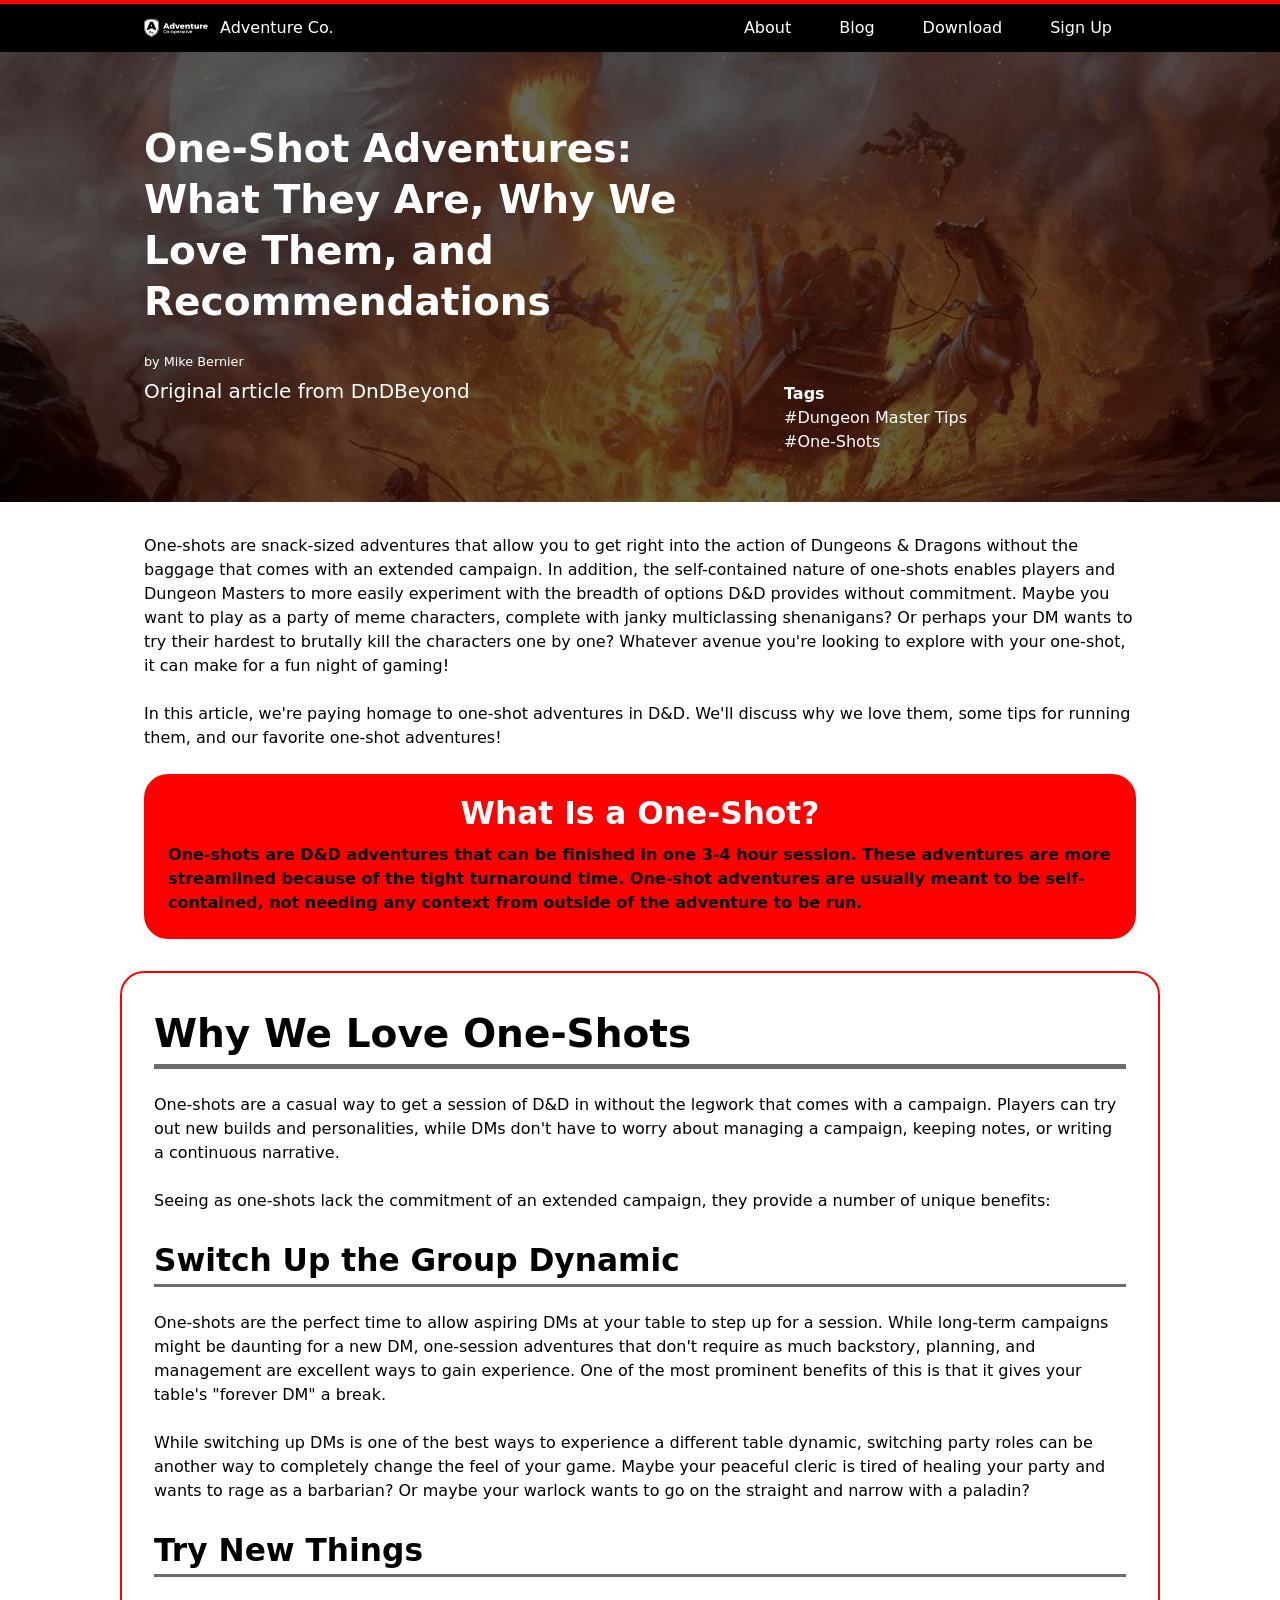
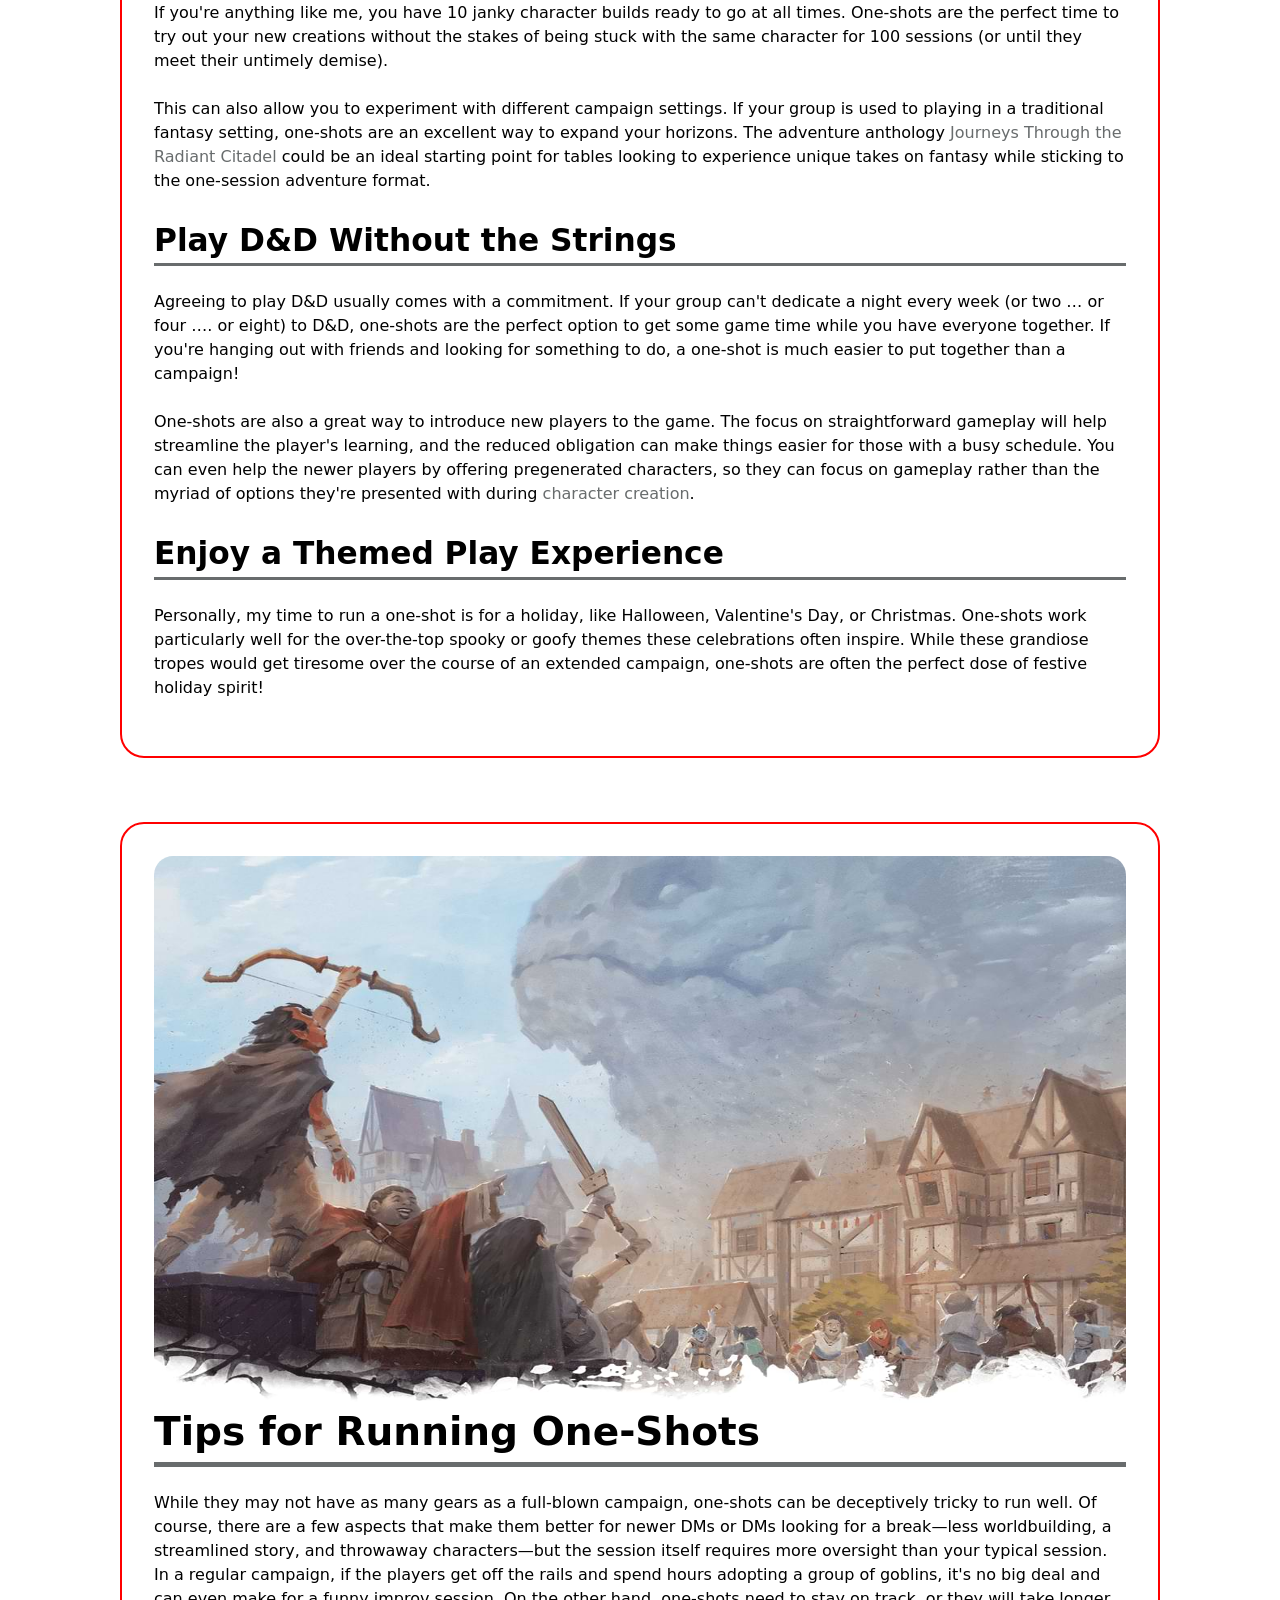
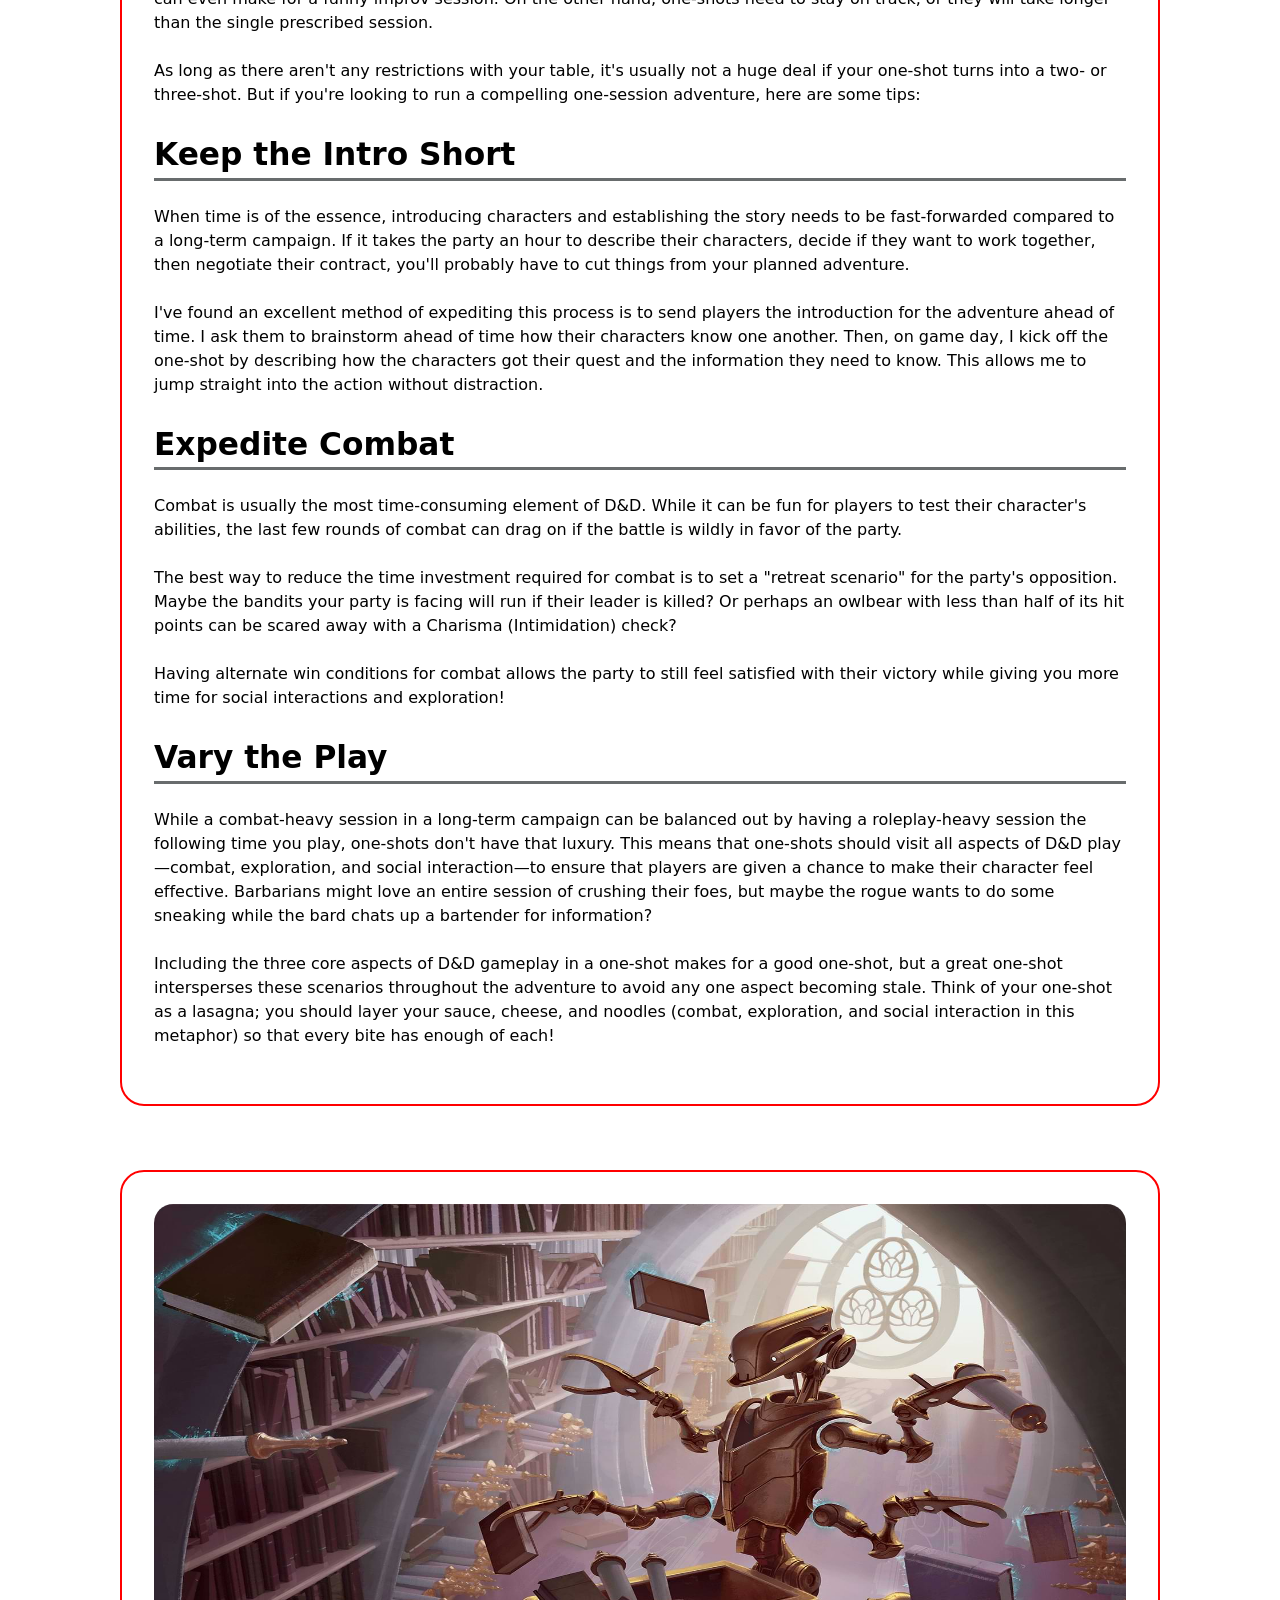
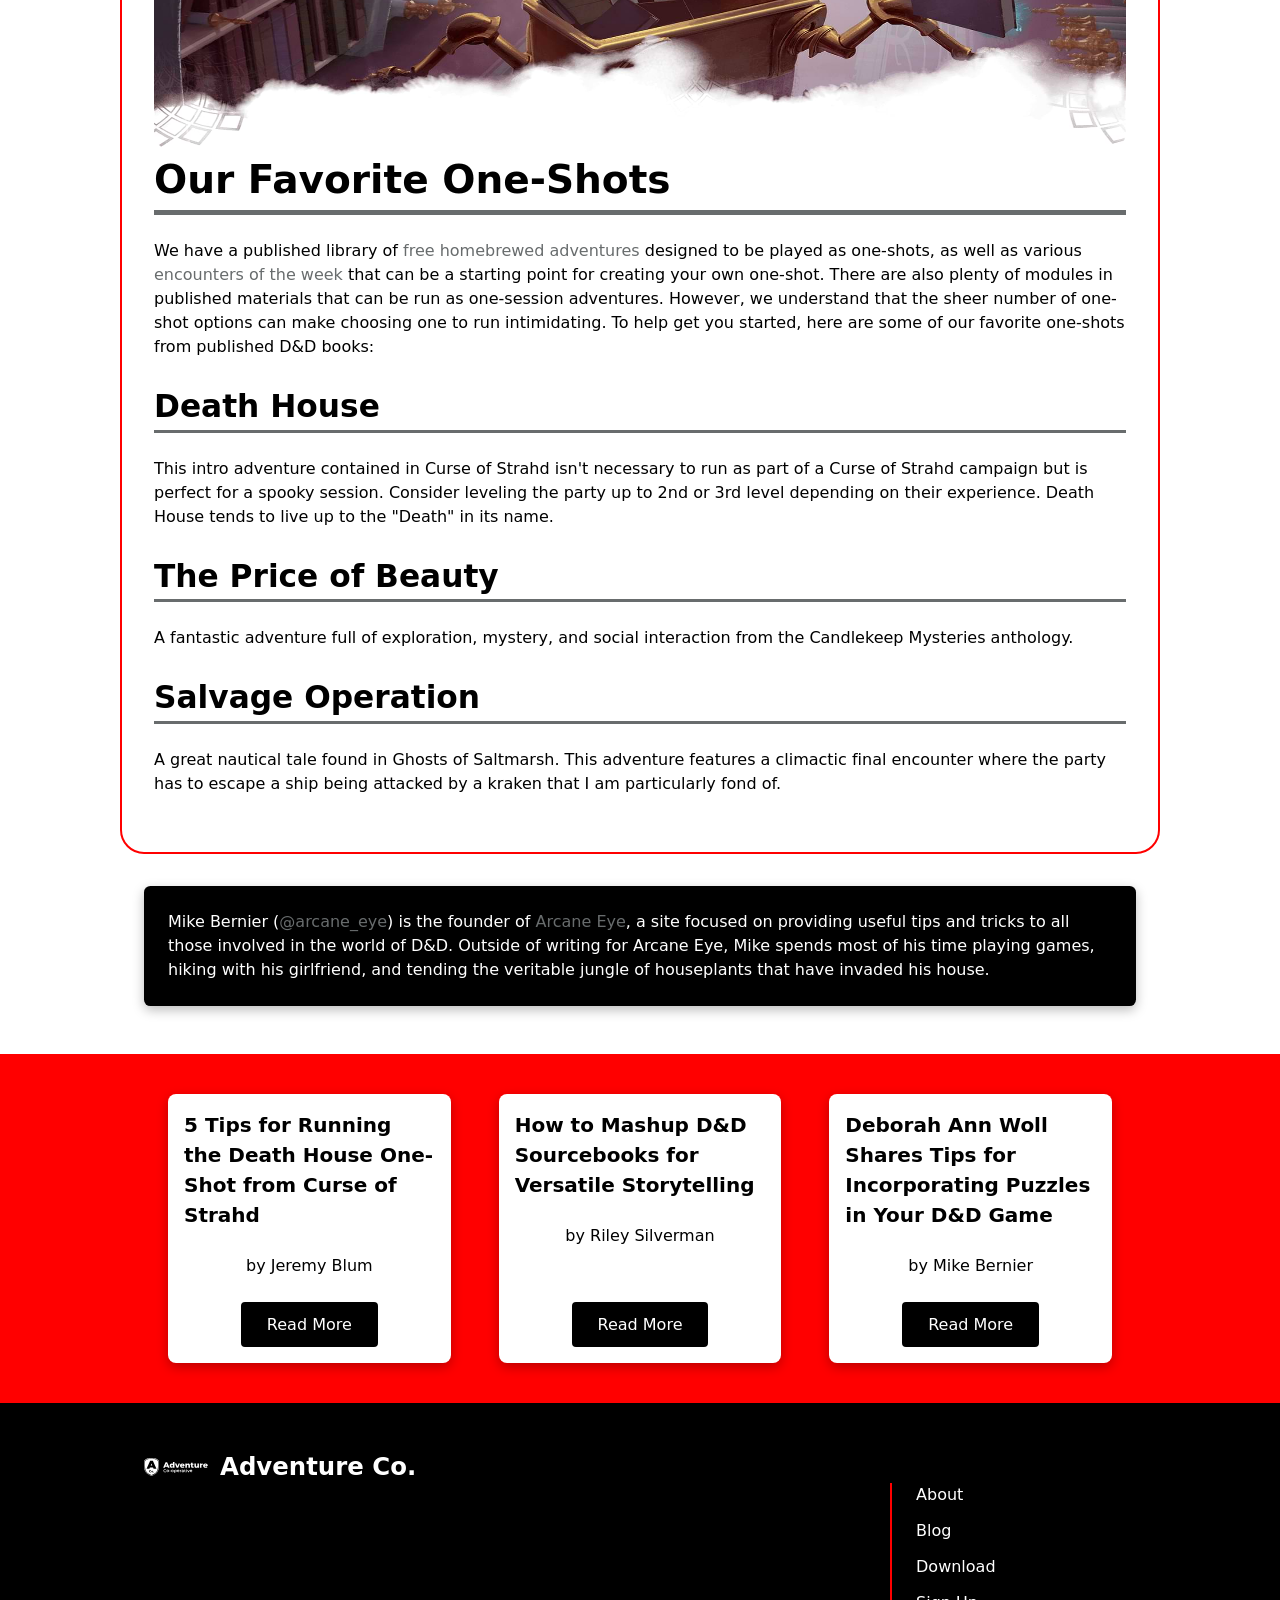
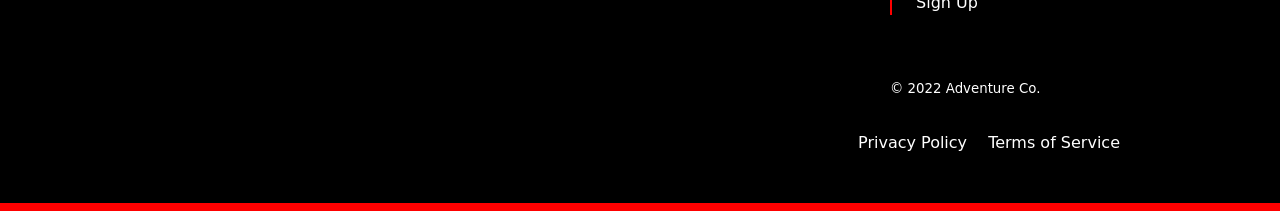
==== blog-post.html @ fcacd48a "first commit" ====
<!DOCTYPE html>
<html lang="en">
<head>
    <meta charset="UTF-8">
    <meta name="viewport" content="width=device-width, initial-scale=1.0">
    <title>One-Shot Adventures</title>
    <link rel="preconnect" href="https://fonts.googleapis.com">
    <link rel="preconnect" href="https://fonts.gstatic.com" crossorigin>
    <link href="https://fonts.googleapis.com/css2?family=Nunito+Sans:ital,opsz,wght@0,6..12,400;0,6..12,700;1,6..12,400;1,6..12,700&family=Ubuntu:ital,wght@0,400;0,700;1,400;1,700&display=swap" rel="stylesheet">
    <link rel="stylesheet" href="./css/main.css">
</head>
<body>
    <header class="navbar">
        <section class="">
            <div class="container">
                <a href="#" class="navbar__logo"> 
                    <img src="./images/logo-ac.svg" alt="navbar logo" class="navbar__icon"> 
                    <span> Adventure Co. </span>
                </a>
                <nav class="navbar__nav">
                    <ul class="navbar__list"> 
                        <li><a class="navbar__link" href="#"> About </a></li>
                        <li><a class="navbar__link" href="#"> Blog </a></li>
                        <li><a class="navbar__link" href="#"> Download </a></li>
                        <li><a class="navbar__link" href="#"> Sign Up </a></li>
                    </ul>
                </nav>
            </div>
        </section>
    </header>
    
    <main>
        <section class="blog-banner">
            <div class="container">
                <div class="blog-banner__content">
                    <h1 class="blog-banner__title">One-Shot Adventures: What They Are, Why We Love Them, and Recommendations</h1>
                    <p class="blog-banner__author">by Mike Bernier</p>
                    <p class="blog-banner__text">Original article from <a class="blog-banner__link" href="https://www.dndbeyond.com/posts/1300-one-shot-adventures-what-they-are-why-we-love-them"> DnDBeyond </a> </p>
                </div>
                <div class="tags">
                    <p class="tags__label"> Tags </p>
                    <a href="" class="tags__item">#Dungeon Master Tips </a>
                    <a href="" class="tags__item"> #One-Shots </a>
                </div>
            </div>
        </section>

        <section class="intro">
            <div class="container">
                <div class="intro__content">
                    <p class="intro__text"> One-shots are snack-sized adventures that allow you to get right into the action of Dungeons & Dragons without the baggage that comes with an extended campaign. In addition, the self-contained nature of one-shots enables players and Dungeon Masters to more easily experiment with the breadth of options D&D provides without commitment. Maybe you want to play as a party of meme characters, complete with janky multiclassing shenanigans? Or perhaps your DM wants to try their hardest to brutally kill the characters one by one? Whatever avenue you're looking to explore with your one-shot, it can make for a fun night of gaming!
                    <p class="intro__text"> In this article, we're paying homage to one-shot adventures in D&D. We'll discuss why we love them, some tips for running them, and our favorite one-shot adventures!
                </div>
            </div>
        </section>

        <section class="oneshot">
            <div class="container">
                <div class="oneshot__content">
                    <h3 class="oneshot__title">What Is a One-Shot?</h3>
                    <p class="oneshot__text">One-shots are D&D adventures that can be finished in one 3-4 hour session. These adventures are more streamlined because of the tight turnaround time. One-shot adventures are usually meant to be self-contained, not needing any context from outside of the adventure to be run.</p>
                </div>
            </div>
        </section>
        
        <section class="blog-post">
            <div class="container">
                <div class="blog-post__content">
                    <h2 class="blog-post__main-title">Why We Love One-Shots</h2>
                    <p class="blog-post__text">One-shots are a casual way to get a session of D&D in without the legwork that comes with a campaign. Players can try out new builds and personalities, while DMs don't have to worry about managing a campaign, keeping notes, or writing a continuous narrative.</p>
                    <p class="blog-post__text">Seeing as one-shots lack the commitment of an extended campaign, they provide a number of unique benefits:</p>
                </div>

                <div class="blog-post__content">
                    <h3 class="blog-post__title">Switch Up the Group Dynamic</h3>
                    <p class="blog-post__text"> One-shots are the perfect time to allow aspiring DMs at your table to step up for a session. While long-term campaigns might be daunting for a new DM, one-session adventures that don't require as much backstory, planning, and management are excellent ways to gain experience. One of the most prominent benefits of this is that it gives your table's "forever DM" a break.</p>
                    <p class="blog-post__text">While switching up DMs is one of the best ways to experience a different table dynamic, switching party roles can be another way to completely change the feel of your game. Maybe your peaceful cleric is tired of healing your party and wants to rage as a barbarian? Or maybe your warlock wants to go on the straight and narrow with a paladin?</p>
                </div>

                <div class="blog-post__content">
                    <h3 class="blog-post__title">Try New Things</h3>
                    <p class="blog-post__text">If you're anything like me, you have 10 janky character builds ready to go at all times. One-shots are the perfect time to try out your new creations without the stakes of being stuck with the same character for 100 sessions (or until they meet their untimely demise). </p>
                    <p class="blog-post__text">This can also allow you to experiment with different campaign settings. If your group is used to playing in a traditional fantasy setting, one-shots are an excellent way to expand your horizons. The adventure anthology <a class="blog-post__link" href="https://www.dndbeyond.com/marketplace/adventures/journeys-through-the-radiant-citadel?icid_medium=ddb&icid_source=article&icid_campaign=one-shots&icid_content=radiant-citadel">Journeys Through the Radiant Citadel</a> could be an ideal starting point for tables looking to experience unique takes on fantasy while sticking to the one-session adventure format.</p>
                </div>

                <div class="blog-post__content">
                    <h3 class="blog-post__title">Play D&D Without the Strings</h3>
                    <p class="blog-post__text">Agreeing to play D&D usually comes with a commitment. If your group can't dedicate a night every week (or two … or four …. or eight) to D&D, one-shots are the perfect option to get some game time while you have everyone together. If you're hanging out with friends and looking for something to do, a one-shot is much easier to put together than a campaign! </p>
                    <p class="blog-post__text">One-shots are also a great way to introduce new players to the game. The focus on straightforward gameplay will help streamline the player's learning, and the reduced obligation can make things easier for those with a busy schedule. You can even help the newer players by offering pregenerated characters, so they can focus on gameplay rather than the myriad of options they're presented with during <a class="blog-post__link" href="https://www.dndbeyond.com/posts/1059-how-to-create-your-first-dungeons-dragons">character creation</a>.</p>
                </div>

                <div class="blog-post__content">
                    <h3 class="blog-post__title">Enjoy a Themed Play Experience</h3>
                    <p class="blog-post__text"> Personally, my time to run a one-shot is for a holiday, like Halloween, Valentine's Day, or Christmas. One-shots work particularly well for the over-the-top spooky or goofy themes these celebrations often inspire. While these grandiose tropes would get tiresome over the course of an extended campaign, one-shots are often the perfect dose of festive holiday spirit! </p>
                </div>
            </div>
        </section>

        <section class="blog-post">
            <div class="container">
                <div class="blog-post__content">
                    <img class="blog-post__img" src="./images/blog-image-adventurers.jpg" alt="a group of adventurers">
                    <h2 class="blog-post__main-title">Tips for Running One-Shots</h2>
                    <p class="blog-post__text">While they may not have as many gears as a full-blown campaign, one-shots can be deceptively tricky to run well. Of course, there are a few aspects that make them better for newer DMs or DMs looking for a break—less worldbuilding, a streamlined story, and throwaway characters—but the session itself requires more oversight than your typical session. In a regular campaign, if the players get off the rails and spend hours adopting a group of goblins, it's no big deal and can even make for a funny improv session. On the other hand, one-shots need to stay on track, or they will take longer than the single prescribed session.</p>
                    <p class="blog-post__text">As long as there aren't any restrictions with your table, it's usually not a huge deal if your one-shot turns into a two- or three-shot. But if you're looking to run a compelling one-session adventure, here are some tips:</p>
                </div>

                <div class="blog-post__content">
                    <h3 class="blog-post__title">Keep the Intro Short</h3>
                    <p class="blog-post__text"> When time is of the essence, introducing characters and establishing the story needs to be fast-forwarded compared to a long-term campaign. If it takes the party an hour to describe their characters, decide if they want to work together, then negotiate their contract, you'll probably have to cut things from your planned adventure.</p>
                    <p class="blog-post__text"> I've found an excellent method of expediting this process is to send players the introduction for the adventure ahead of time. I ask them to brainstorm ahead of time how their characters know one another. Then, on game day, I kick off the one-shot by describing how the characters got their quest and the information they need to know. This allows me to jump straight into the action without distraction.</p>
                </div>

                <div class="blog-post__content"> 
                    <h3 class="blog-post__title">Expedite Combat</h3>
                    <p class="blog-post__text"> Combat is usually the most time-consuming element of D&D. While it can be fun for players to test their character's abilities, the last few rounds of combat can drag on if the battle is wildly in favor of the party. </p>
                    <p class="blog-post__text"> The best way to reduce the time investment required for combat is to set a "retreat scenario" for the party's opposition. Maybe the bandits your party is facing will run if their leader is killed? Or perhaps an owlbear with less than half of its hit points can be scared away with a Charisma (Intimidation) check?</p>
                    <p class="blog-post__text"> Having alternate win conditions for combat allows the party to still feel satisfied with their victory while giving you more time for social interactions and exploration!</p>
                </div>

                <div class="blog-post__content">
                    <h3 class="blog-post__title">Vary the Play</h3>
                    <p class="blog-post__text"> While a combat-heavy session in a long-term campaign can be balanced out by having a roleplay-heavy session the following time you play, one-shots don't have that luxury. This means that one-shots should visit all aspects of D&D play—combat, exploration, and social interaction—to ensure that players are given a chance to make their character feel effective. Barbarians might love an entire session of crushing their foes, but maybe the rogue wants to do some sneaking while the bard chats up a bartender for information? </p>
                    <p class="blog-post__text"> Including the three core aspects of D&D gameplay in a one-shot makes for a good one-shot, but a great one-shot intersperses these scenarios throughout the adventure to avoid any one aspect becoming stale. Think of your one-shot as a lasagna; you should layer your sauce, cheese, and noodles (combat, exploration, and social interaction in this metaphor) so that every bite has enough of each! </p>
                </div>
            </div>
        </section>

        <section class="blog-post">
            <div class="container">
                <div class="blog-post__content">
                    <img class="blog-post__img" src="./images/blog-image-robot.jpg" alt="a robot picking up items">
                    <h2 class="blog-post__main-title">Our Favorite One-Shots</h2>
                    <p class="blog-post__text">We have a published library of <a class="blog-post__link" href="https://www.dndbeyond.com/tag/free-adventure"> free homebrewed adventures </a> designed to be played as one-shots, as well as various <a class="blog-post__link" href="https://www.dndbeyond.com/tag/encounter-of-the-week"> encounters of the week </a> that can be a starting point for creating your own one-shot. There are also plenty of modules in published materials that can be run as one-session adventures. However, we understand that the sheer number of one-shot options can make choosing one to run intimidating. To help get you started, here are some of our favorite one-shots from published D&D books:</p>
                </div>

                <div class="blog-post__content">
                    <h3 class="blog-post__title">Death House</h3>
                    <p class="blog-post__text"> This intro adventure contained in Curse of Strahd isn't necessary to run as part of a Curse of Strahd campaign but is perfect for a spooky session. Consider leveling the party up to 2nd or 3rd level depending on their experience. Death House tends to live up to the "Death" in its name.</p>
                </div>

                <div class="blog-post__content">
                    <h3 class="blog-post__title">The Price of Beauty</h3>
                    <p class="blog-post__text"> A fantastic adventure full of exploration, mystery, and social interaction from the Candlekeep Mysteries anthology.</p>
                </div>

                <div class="blog-post__content">
                    <h3 class="blog-post__title">Salvage Operation</h3>
                    <p class="blog-post__text"> A great nautical tale found in Ghosts of Saltmarsh. This adventure features a climactic final encounter where the party has to escape a ship being attacked by a kraken that I am particularly fond of. </p>
                </div>
            </div>
        </section>

        <section class="blog-post__footer">
            <div class="container">
                <footer class="blog__footer">
                    <p class="blog-post__footer-text">
                        Mike Bernier (<a class="blog-post__link" href="https://twitter.com/arcane_eye">@arcane_eye</a>) is the founder of <a class="blog-post__link" href="https://arcaneeye.com/"> Arcane Eye</a>, a site focused on providing useful tips and tricks to all those involved in the world of D&D. Outside of writing for Arcane Eye, Mike spends most of his time playing games, hiking with his girlfriend, and tending the veritable jungle of houseplants that have invaded his house.
                    </p>
                </footer>
            </div>
        </section>
            
        <section class="blog">
            <div class="container">
                <div class="blog__posts">
                    <a class="blog__section blog__tips" href="https://www.dndbeyond.com/posts/1092-5-tips-for-running-the-death-house-one-shot-from">
                        <h5 class="blog__title">5 Tips for Running the Death House One-Shot from Curse of Strahd</h5>
                        <p class="blog__text">by Jeremy Blum</p>
                        <span class="btn">Read More</span>
                    </a>
                    <a class="blog__section blog__sourcebooks" href="https://www.dndbeyond.com/posts/1255-how-to-mashup-d-d-sourcebooks-for-versatile">
                        <h5 class="blog__title">How to Mashup D&D Sourcebooks for Versatile Storytelling</h5>
                        <p class="blog__text">by Riley Silverman</p>
                        <span href="#" class="btn">Read More</span>
                    </a>
                    <a class="blog__section blog__sourcebooks" href="https://www.dndbeyond.com/posts/1176-deborah-ann-woll-shares-tips-for-incorporating">
                        <h5 class="blog__title">Deborah Ann Woll Shares Tips for Incorporating Puzzles in Your D&D Game</h5>
                        <p class="blog__text">by Mike Bernier</p>
                        <span href="#" class="btn">Read More</span>
                    </a>
                </div>
            </div>
        </section>

        <footer class="footer">
            <div class="container">
                <a href="/" class="footer__logo"> 
                    <img src="./images/logo-ac.svg" alt="footer logo" class="footer__icon"> 
                    <span class="footer__title"> Adventure Co. </span>
                </a>
                <div class="footer__items">
                    <nav class="footer__nav">
                        <ul class="footer__list">
                            <li><a href="#" class="footer__link">About</a> </li>
                            <li><a href="#" class="footer__link">Blog</a></li>
                            <li><a href="#" class="footer__link"> Download </a></li>
                            <li><a href="#" class="footer__link"> Sign Up </a></li>
                        </ul>
                    </nav>

                    <div class="footer__terms">
                        <small class="footer__copyright"> 
                            &copy; 2022 Adventure Co. 
                        </small>
                        <div>
                            <a href="" class="footer__policy"> Privacy Policy </a>
                            <a href="" class="footer__policy"> Terms of Service</a>
                        </div>
                    </div>
                </div>
            </div>
        </footer> 
    </main>
</body>
</html>
---- css/main.css ----
:root{
    --color-primary: #000000;
    --color-primary-light: #686c6d;
    --color-secondary:rgb(255, 255, 255);
    --accent: #ff0000;
    --shadow: 0 0.25rem 0.75rem #0004;
    --shadow--large: 0 0.5rem 0.75rem #0004;
  }
/* ---------- CSS resets -------- */
/* Box sizing rules */
*,
*::before,
*::after {
  box-sizing: border-box;
}

/* Set core root defaults */
html {
  line-height: 1.5;
  font-family: Roboto, system-ui, -apple-system, BlinkMacSystemFont, 'Segoe UI', Oxygen, Ubuntu, Cantarell, 'Open Sans', 'Helvetica Neue', sans-serif;
}

html:focus-within {
  scroll-behavior: smooth;
}

/* Set core body defaults */
body {
  min-height: 100vh;
  text-rendering: optimizeSpeed;
  margin: 0;
}

/* Update default margin */
h1,
h2,
h3,
h4,
h5,
h6,
p,
figure,
blockquote,
ul,
ol,
dl,
dd {
  margin: 0 0 1.5rem;
}

/* Remove list styles on ul, ol elements with a list role, which suggests default styling will be removed */
ul[role='list'],
ol[role='list'] {
  list-style: none;
}

/* A elements that don't have a class get default styles */
a {
  text-decoration-skip-ink: auto;
  color: #36BF7F;
}

a:hover,
a:focus-visible {
  color: #D96666;
}

/* Make images easier to work with */
img,
picture {
  max-width: 100%;
  display: block;
}

svg {
  fill: currentColor;
}

svg:not(:root) {
  overflow: hidden;
}

/* Inherit fonts for inputs and buttons */
input,
button,
textarea,
select {
  font: inherit;
}

/* Remove all animations, transitions and smooth scroll for people that prefer not to see them */
@media (prefers-reduced-motion: reduce) {
  html:focus-within {
    scroll-behavior: auto;
  }
  
  *,
  *::before,
  *::after {
    animation-duration: 0.01ms !important;
    animation-iteration-count: 1 !important;
    transition-duration: 0.01ms !important;
    scroll-behavior: auto !important;
  }
}

/* ---------- Containers ---------- */

.container {
  width: min(65em, 100%);
  margin: 0 auto;
  padding-left: 1.5rem;
  padding-right: 1.5rem;
}

.container--text {
    width: min(45em, 100%);
  }
  
/* --------- Type Hierarchy ------------*/

h1 {
  font-size: 1.802rem;
}

h2 {
  font-size: 1.602rem;
}

h3 {
  font-size: 1.424rem;
}

h4 {
  font-size: 1.266rem;
}

h5 {
  font-size: 1.125rem;
}

h6 {
  font-size: 1rem;
}

@media only screen and (min-width: 45rem){
  h1 {
    font-size: 2.488rem;
  }
  
  h2 {
    font-size: 2.074rem;
  }
  
  h3 {
    font-size: 1.728rem;
  }
  
  h4 {
    font-size: 1.44rem;
  }
  
  h5 {
    font-size: 1.2rem;
  }
  
  h6 {
    font-size: 1rem;
  }  
}


@media only screen and (min-width: 60rem){
  h1 {
    font-size: 3.052rem;
  }
  
  h2 {
    font-size: 2.441rem;
  }
  
  h3 {
    font-size: 1.953rem;
  }
  
  h4 {
    font-size: 1.563rem;
  }
  
  h5 {
    font-size: 1.25rem;
  }
  
  h6 {
    font-size: 1rem;
  }  
}
/* --------- buttons ---------- */
.btn{
    display: inline-block;
    padding: 0.55em 1.5em 0.5em;
    background-color: var(--color-primary);
    border: 0.125rem solid var(--color-primary);
    color: var(--color-secondary);
    border-radius: 0.25em;
    text-align: center;
    text-decoration: none;
    cursor: pointer;
    font-size: inherit;
    font-family: inherit;
} 
  
.btn:hover,
.btn:focus{
    background-color: var(--accent);
    border: 0.125rem solid var(--accent);
    color: var(--color-secondary);
}

.btn--large{
  font-size: 1.25rem;
}

/* -----navbar---------*/

.navbar {
  background-color: var(--color-primary);
  color: var(--color-secondary); 
  border-top: 0.3rem solid var(--accent);
}

.navbar .container{
  padding: 1.5rem 0 0;
  display: flex;
  flex-direction: column;
  gap: 1.5rem;
}

.navbar__logo {
  display: flex;
  gap: 0.75rem;
  align-items: center;
  color: var(--color-secondary);
  text-decoration: none;
  justify-content:center;
  transition: opacity var(--transition);

  &:where(:hover, :focus){
    opacity: 0.75;
    color: var(--color-secondary);
  }
}

.navbar__icon {
  width: 4rem;
}

.navbar__title {
  font-size: 1.4rem;
  font-weight: bold;   
}

.navbar__list {
  padding: 0;
  margin: 0;
  list-style-type: none;
}

.navbar__link{
  color: var(--color-secondary);
  text-decoration: none;
  padding: 0.75rem 1.5rem;
  display: block;
  text-align: center;
}

.navbar__link:hover,
.navbar__link:focus {
  background-color: var(--accent);
  color: var(--color-secondary);
}

@media only screen and (min-width: 45em){
  .navbar .container {
      padding: 0;
      flex-direction: unset;
      justify-content: space-between;
      align-items: center;
      padding: 0 1.5rem;
  } 

  .navbar__logo {
    flex: 2 0;
    padding-left: 0;
    justify-content: flex-start;

    &:where(:hover, :focus){
      opacity: 0.75;
      color: var(--color-secondary);
    }
  }

  .navbar__title {
    font-size: 1.4rem;
    font-weight: bold; 
  }

  .navbar__list {
    display: flex;
  }
}

/* -----footer --------*/

.footer {
  background-color: var(--color-primary);
  color: var(--color-secondary);
  border-bottom: 0.5rem solid var(--accent);
}

footer .container {
  padding-top: 3rem;
  padding-bottom: 3rem;
  display: flex;
  flex-direction: column;
  gap: 1.5rem;
}

.footer__logo{
  display: flex;
  gap: 0.75rem;
  align-items: center;
  color: var(--color-secondary);
  text-decoration: none;
}

.footer__icon {
  width: 4rem;
}

.footer__title{
  font-size: 1.525rem;
  font-weight: bold;
  line-height: 1.3;
}

.footer__list{
  padding-left: 1.5rem;
  margin: 0;
  border-left: 0.125rem solid var(--accent);
  list-style-type: none;
  display: flex;
  flex-direction: column;
  gap: 0.75rem;
}

.footer__link {
  color: var(--color-secondary);
  text-decoration: none;
}

.footer__link .hover, .focus {
  color: var(--accent);
}

.footer__nav,
.footer__copyright {
  padding: 2rem;
}

.footer a:hover,
a:focus {
  color: var(--accent);
}

.navbar a:hover, a:focus {
  color: var(--color-secondary);
}

.footer__terms {
  display: flex;
  flex-direction: column;
}

.footer__policy {
  text-decoration: none;
  color: var(--color-secondary);
  margin-right: 1rem;
}

/* ------- banner --------*/


.banner{
  background-image: 
  linear-gradient(to bottom, #0009, #0009),
  url('../images/hero-banner.jpg');
  background-position: center;
  background-size: cover;
}

.banner .container,
.blog-banner .container {
  min-height: 50vh;
  display: flex;
  justify-content: flex-start;
  align-items: center;
  padding-top: 3rem;
  padding-bottom: 3rem;
}

.banner__content,
.blog-banner__content {
  width: min(35em, 100%);
}

.banner__title,
.blog-banner__title {
  font-size: 1.756rem;
  line-height: 1.3;
  color: var(--color-secondary);
}

.banner__text,
.blog-banner__text {
  font-size: 1.150rem;
  color: var(--color-secondary);
}

.blog-banner{
  background-image: 
  linear-gradient(to bottom, #0009, #0009),
  url('../images/blog-image-dragon.jpg');
  background-position: center;
  background-size: cover;
}

.blog-banner__author {
    font-size: 0.8rem;
    color: var(--color-secondary);
    margin-bottom: 0.3rem;
  }

.blog-banner__link {
    text-decoration: none;
    color: var(--color-secondary);
}

.blog-banner__link:hover, :focus {
    color: var(--accent);
}

@media only screen and (min-width: 45em) {
  
  .banner__title,
  .blog-banner__title {
    font-size: 2.069rem;
  }
  
  .banner__text,
  .blog-banner__text,
  .btn--large{
    font-size: 1.200rem;
  }
}

@media only screen and (min-width: 60em) {
  
  .blog-banner__title,
  .banner__title {
    font-size: 2.444rem;
  }

  .blog-banner__text,
  .banner__text,
  .btn--large{
    font-size: 1.250rem;
  }
}

.tags {
    margin-left: 5rem;
    display: flex;
    flex-direction: column;
    align-self: end;
}

.tags__label {
    font-weight: bold;
    color: var(--color-secondary);
    margin-bottom: 0;
}

.tags__item {
    display: block;
    color: var(--color-secondary);
    text-decoration: none;
}

.tags__item:hover, :focus {
    color: var(--accent);
}

/* ----------- card group ----------- */
.card__group {
  background-color: var(--color-primary);
}

.card__list {
  padding:0;
  margin:0;
  list-style-type: none;
  display: grid;
  grid-template-columns: repeat(3,1fr);
  grid-gap:1rem;
}

.card {
  display:flex;
  flex-direction: column;
  box-shadow: var(--shadow);
  background-color: var(--accent);
  overflow: hidden;
  border-radius: 0.5em;
  color: var(--color-primary);
  flex: 1 1 15rem;
  text-decoration: none;
}

.card .hover .focus{
  color: var(--color-primary-light)
}

.card__image img{
  display: block;
  width: 100%;
  object-fit: cover;
  background-color: var(--accent);
}

.card__content {
  padding: 1.5rem;
  display: flex;
  flex-direction: column;
  align-items: center;
}

.card__item {
  display: flex;
  flex: 1 1 15rem;
  padding: 3rem 0;
}

.card__title {
  margin-top: 1rem;
  margin-left: 1rem;
}

.card__text {
  margin-left: 1rem;
}

/* -----blog content-----*/

.about .container{
  display: flex;
  flex-direction: column;
  align-items: center;
  padding: 1.5rem;
}

.about__img {
  aspect-ratio: 1/1;
  display: flex;
  border-radius: 50%;
  overflow: hidden;
}

.about__content {
  margin-top: 1rem;
  padding-top: 2rem;
}

.about__link {
  align-items: center;
}

.blog {
  background-color: var(--accent);
}

.blogs__recent{
  padding-top: 2.5rem;
  margin-bottom: 0;
  display: flex;
  justify-content: center;
  align-items: center;
}

.blogs__recent h3{
  margin-bottom: 0;
}

.blog__posts {
  display: flex;
  flex-direction: column;
  padding-top: 1rem;
  padding-bottom: 1rem;
}

.blog__section {
  background-color: var(--color-secondary);
  border-radius: 0.5rem;
  display: flex;
  flex-direction: column;
  padding: 1rem;
  margin: 1.5rem;
  box-shadow: var(--shadow);
  text-decoration: none;
  color: var(--color-primary);
}

.blog__section:hover,
.blog__section:focus {
  color: var(--color-primary-light);
}

@media only screen and (min-width: 45em){
  .footer .container {
      flex-direction: row;
      justify-content: space-between;
  }

  .footer__logo {
      flex: 2 0;
      align-self: flex-start;
  }

  .footer__nav,
  .footer__copyright {
    flex: 1 0;
  }

  .about .container{
    display: flex;
    flex-direction: row;
    align-items: center;
  }

  .about__content {
    margin-left: 1rem;
    padding-left: 2rem;
  }

  .blog__posts {
    display: grid;
    grid-template-columns: 1fr 1fr 1fr;
    padding-bottom: 1rem;
  }

  .blog__section {
    display: flex;
    flex-direction: column;
  }

  .blog__section .btn {
    align-self: center;
    margin-top: auto;
    display: inline-block;
  }

  .blog__text {
    align-self: center;
  }
}

/* ---------------------blog post----------------------- */

.intro {
  padding-top: 2rem;
}

.oneshot__content {
  background-color: var(--accent);
  color: var(--color-secondary);
  border-radius: 1.5rem;
}

.oneshot__title {
  padding: 1rem 1.3rem 0rem 1.3rem;
  margin: 0;
  font-weight: bold;
  text-align: center;
}

.oneshot__text {
  padding: 0.4rem 1.3rem 1.5rem 1.5rem;
  margin: 0;
  font-weight: bold;
  color: var(--color-primary);
}

.blog-post {
  padding-top: 2rem;
  padding-bottom: 2rem;
} 

.blog-post .container {
  border-radius: 1.5rem;
  border: 2px solid var(--accent);
  padding: 2rem;
}

.blog-post__title {
  border-bottom: 3px solid var(--color-primary-light);
}

.blog-post__main-title {
  border-bottom: 5px solid var(--color-primary-light);
}

.blog-post__link {
  text-decoration: none;
  color: var(--color-primary-light);
}

.blog-post__link:focus, 
.blog-post__link:hover {
  text-decoration: none;
  color: var(--accent);
}

.blog-post__img {
  aspect-ratio: 16/9;
  border-radius: 1.2rem;
}

.blog__footer {
  background-color: var(--color-primary);
  color: var(--color-secondary);
  padding: 1.5rem;
  border-radius: 0.4rem;
  box-shadow: var(--shadow);
}

.blog-post__footer-text {
  margin: 0;
}
.blog-post__footer {
  margin-bottom: 3rem;
}
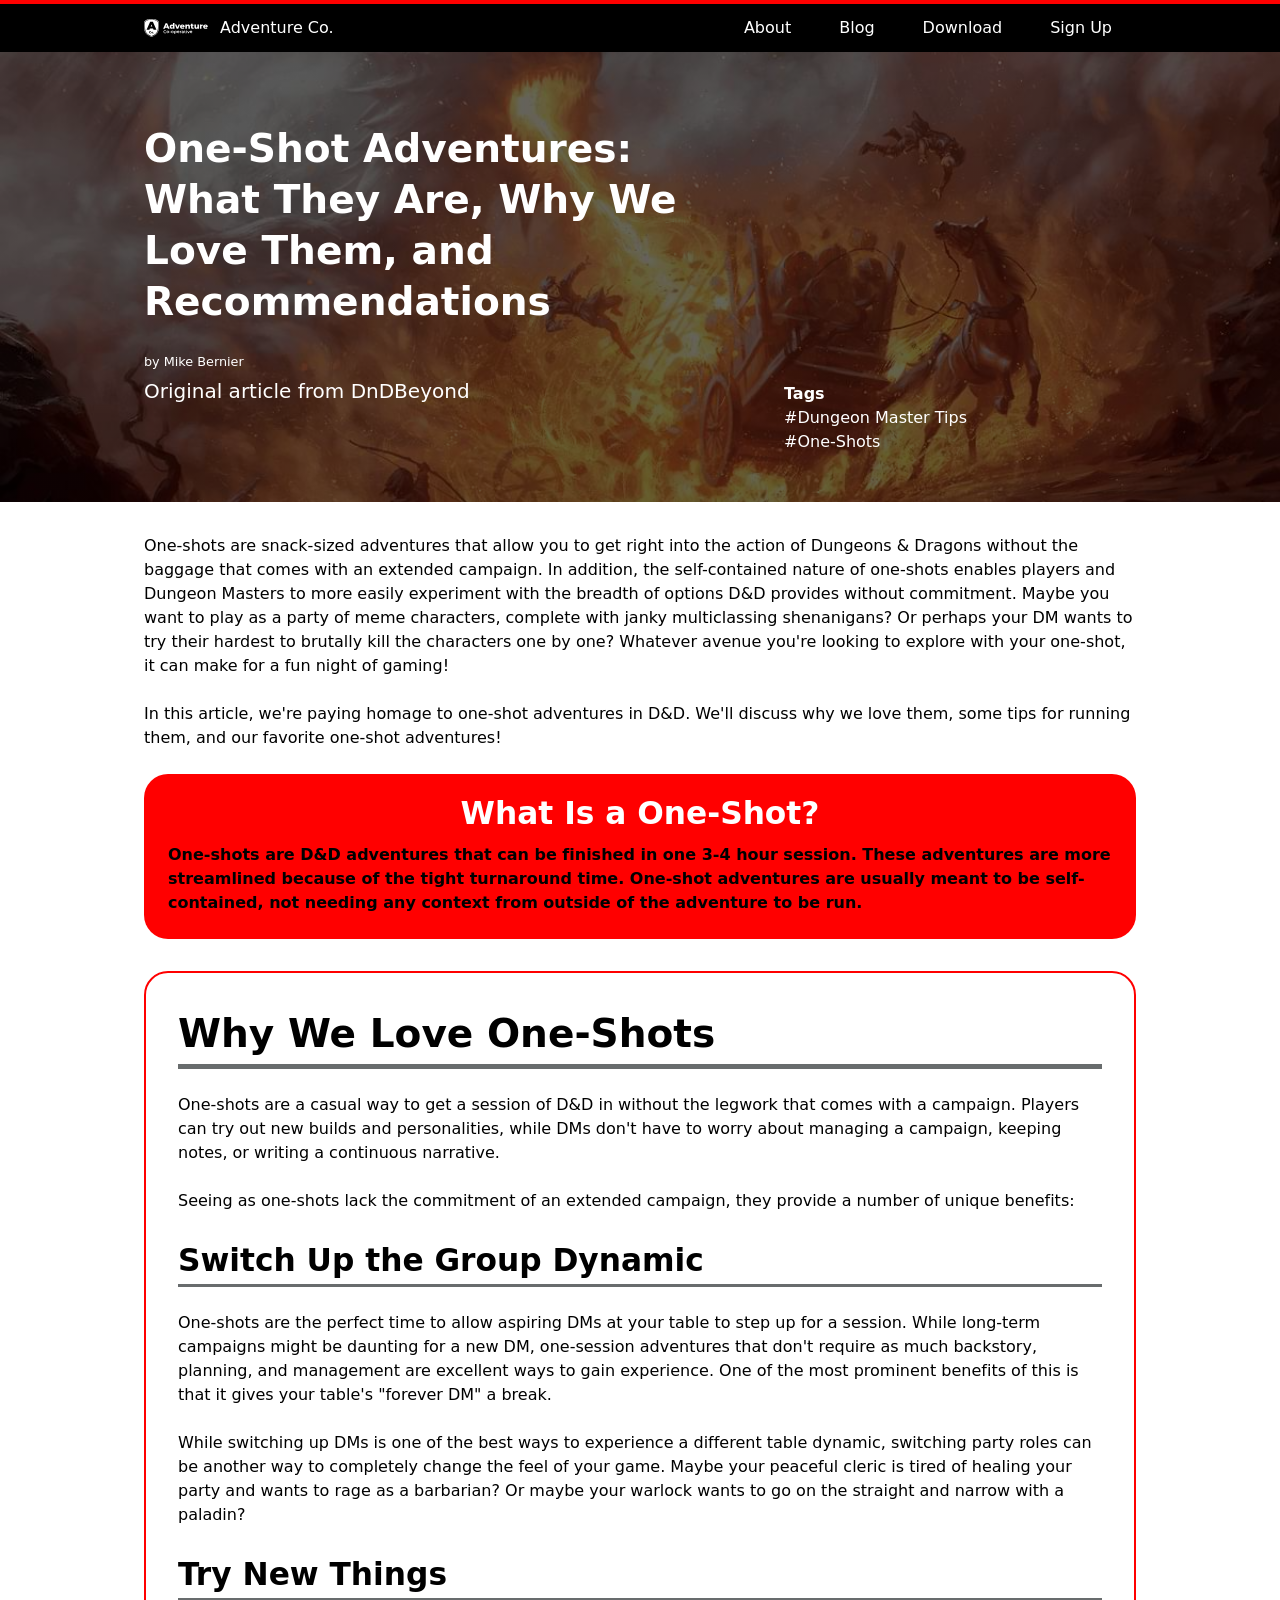
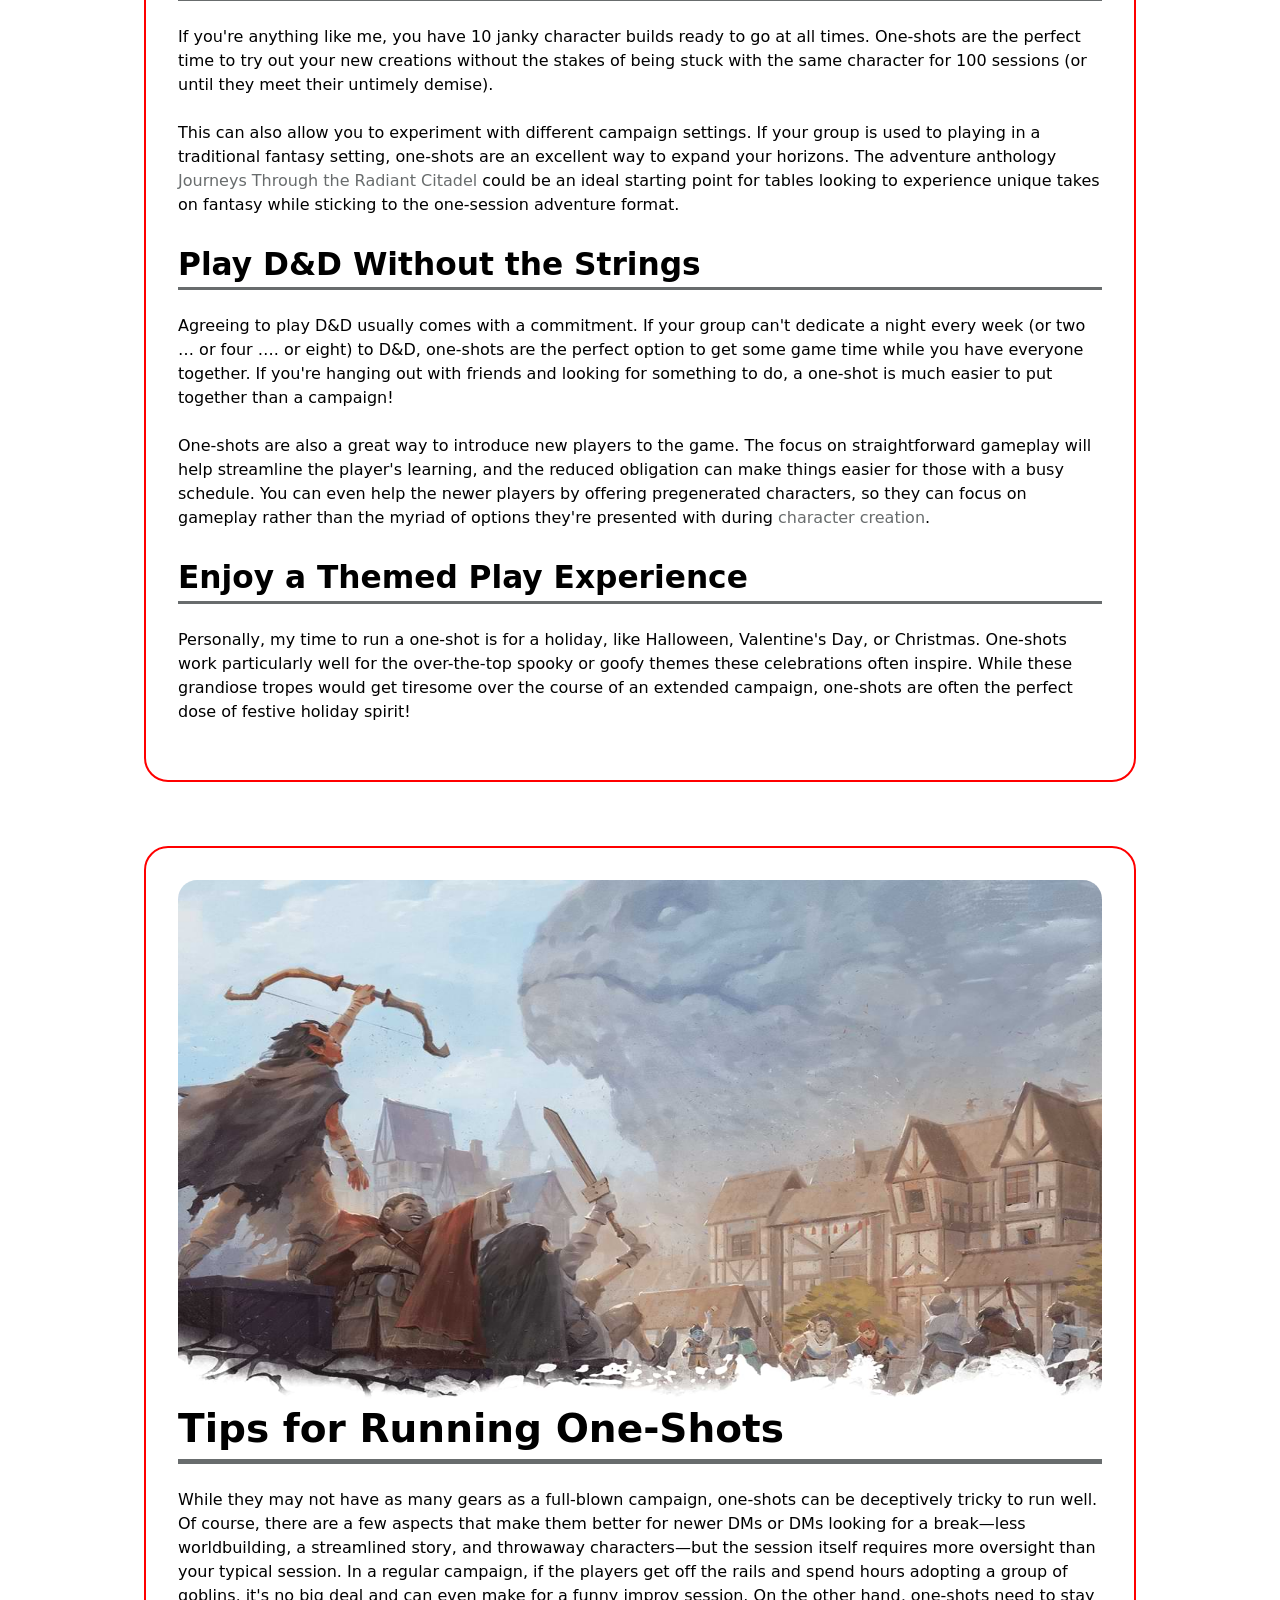
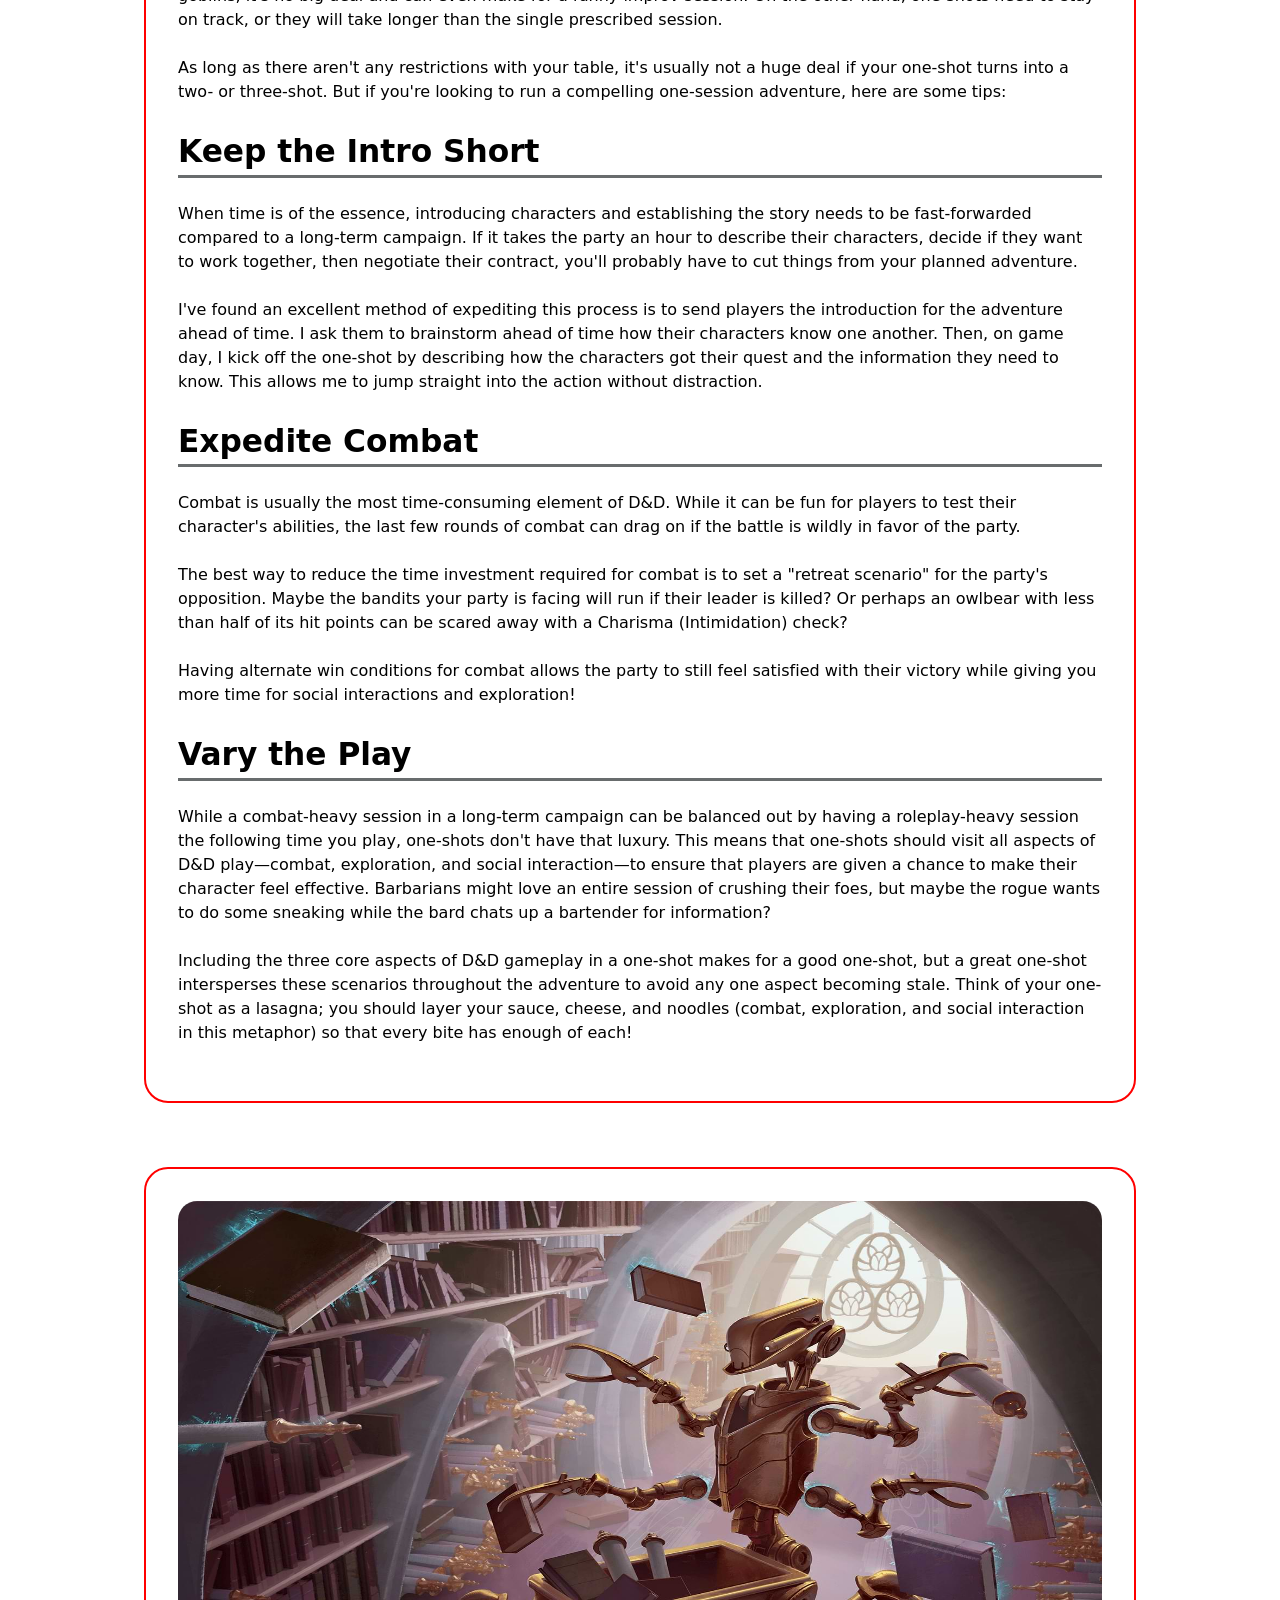
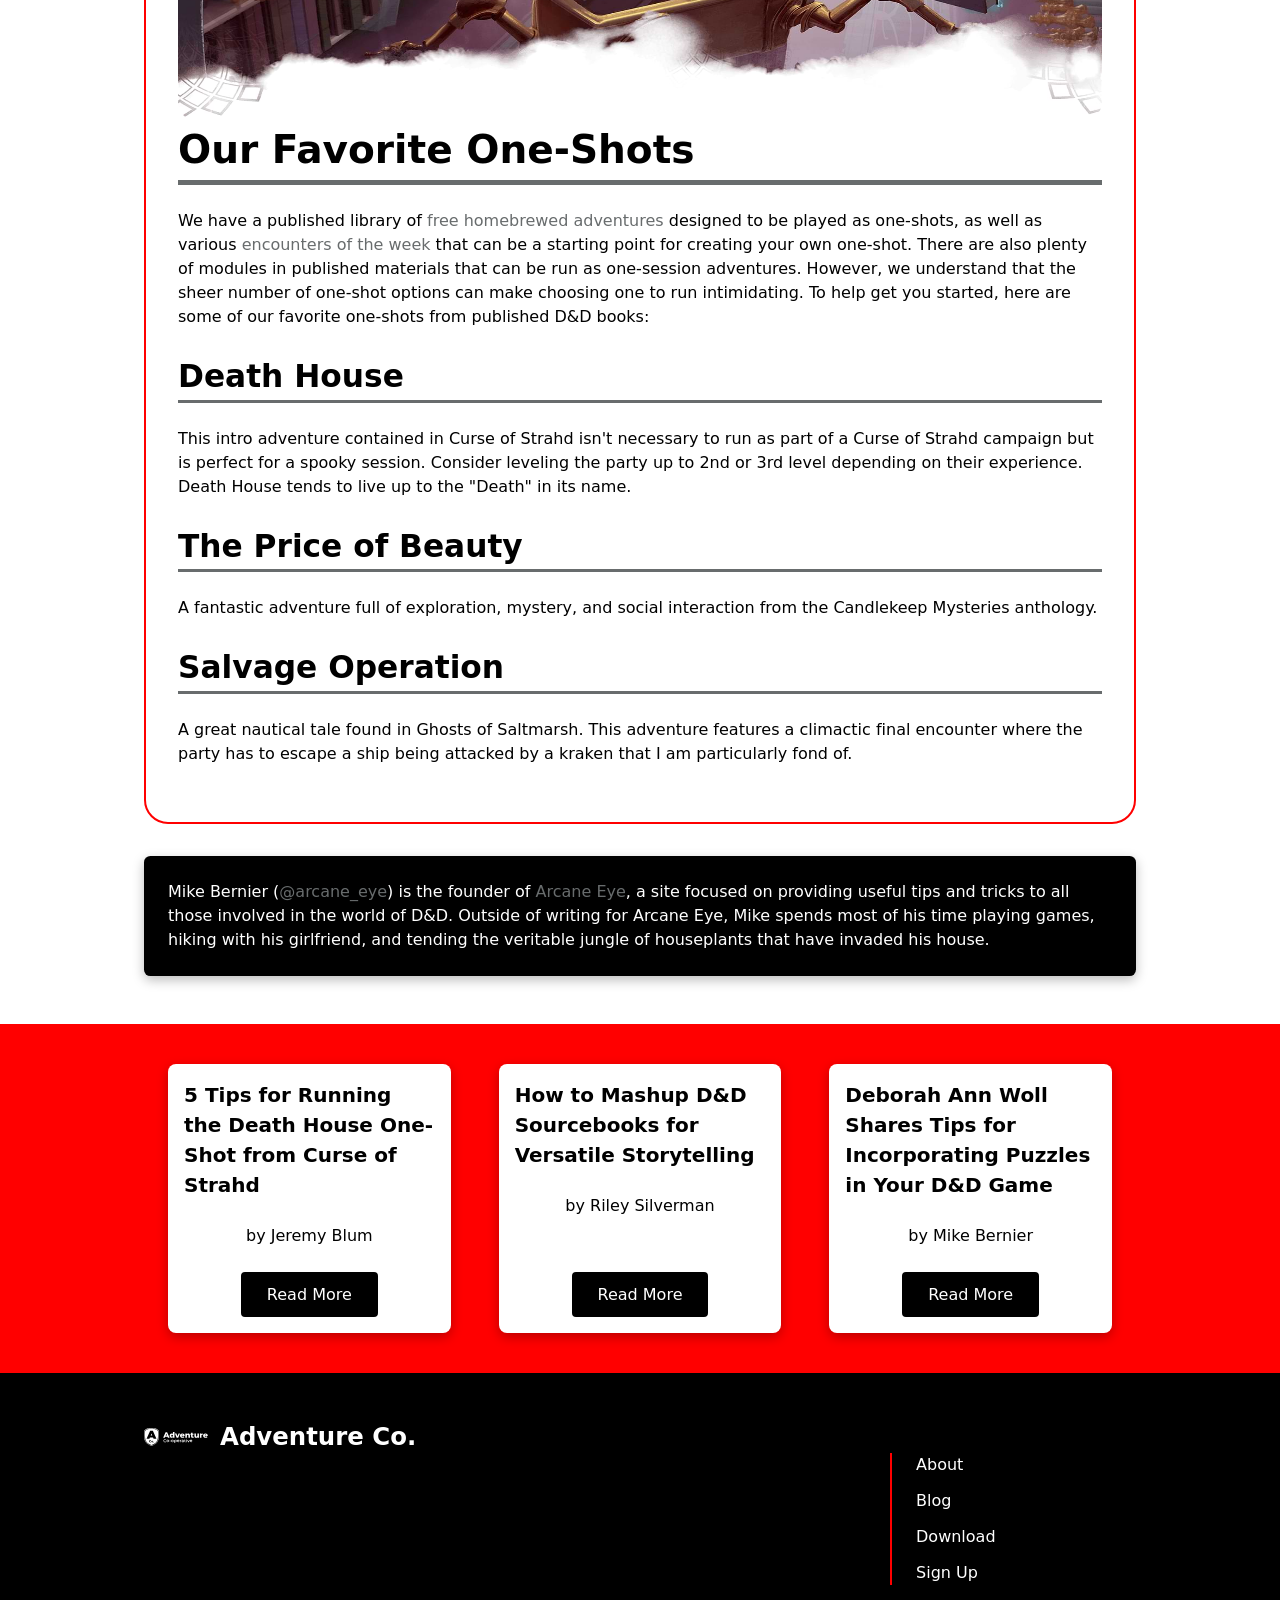
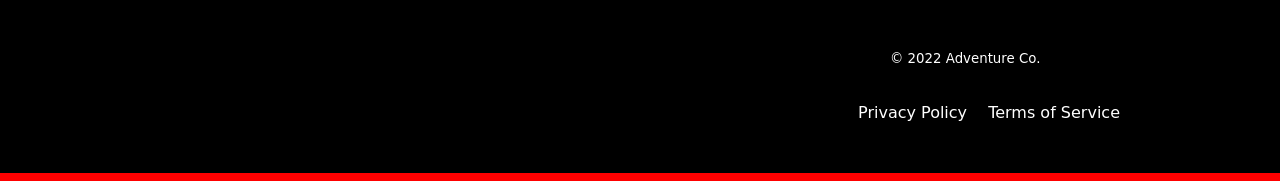
==== commit 64a0bc0a: "updated blog post outline" ====
--- a/blog-post.html
+++ b/blog-post.html
@@ -65,88 +65,94 @@
         
         <section class="blog-post">
             <div class="container">
-                <div class="blog-post__content">
-                    <h2 class="blog-post__main-title">Why We Love One-Shots</h2>
-                    <p class="blog-post__text">One-shots are a casual way to get a session of D&D in without the legwork that comes with a campaign. Players can try out new builds and personalities, while DMs don't have to worry about managing a campaign, keeping notes, or writing a continuous narrative.</p>
-                    <p class="blog-post__text">Seeing as one-shots lack the commitment of an extended campaign, they provide a number of unique benefits:</p>
-                </div>
-
-                <div class="blog-post__content">
-                    <h3 class="blog-post__title">Switch Up the Group Dynamic</h3>
-                    <p class="blog-post__text"> One-shots are the perfect time to allow aspiring DMs at your table to step up for a session. While long-term campaigns might be daunting for a new DM, one-session adventures that don't require as much backstory, planning, and management are excellent ways to gain experience. One of the most prominent benefits of this is that it gives your table's "forever DM" a break.</p>
-                    <p class="blog-post__text">While switching up DMs is one of the best ways to experience a different table dynamic, switching party roles can be another way to completely change the feel of your game. Maybe your peaceful cleric is tired of healing your party and wants to rage as a barbarian? Or maybe your warlock wants to go on the straight and narrow with a paladin?</p>
-                </div>
-
-                <div class="blog-post__content">
-                    <h3 class="blog-post__title">Try New Things</h3>
-                    <p class="blog-post__text">If you're anything like me, you have 10 janky character builds ready to go at all times. One-shots are the perfect time to try out your new creations without the stakes of being stuck with the same character for 100 sessions (or until they meet their untimely demise). </p>
-                    <p class="blog-post__text">This can also allow you to experiment with different campaign settings. If your group is used to playing in a traditional fantasy setting, one-shots are an excellent way to expand your horizons. The adventure anthology <a class="blog-post__link" href="https://www.dndbeyond.com/marketplace/adventures/journeys-through-the-radiant-citadel?icid_medium=ddb&icid_source=article&icid_campaign=one-shots&icid_content=radiant-citadel">Journeys Through the Radiant Citadel</a> could be an ideal starting point for tables looking to experience unique takes on fantasy while sticking to the one-session adventure format.</p>
-                </div>
-
-                <div class="blog-post__content">
-                    <h3 class="blog-post__title">Play D&D Without the Strings</h3>
-                    <p class="blog-post__text">Agreeing to play D&D usually comes with a commitment. If your group can't dedicate a night every week (or two … or four …. or eight) to D&D, one-shots are the perfect option to get some game time while you have everyone together. If you're hanging out with friends and looking for something to do, a one-shot is much easier to put together than a campaign! </p>
-                    <p class="blog-post__text">One-shots are also a great way to introduce new players to the game. The focus on straightforward gameplay will help streamline the player's learning, and the reduced obligation can make things easier for those with a busy schedule. You can even help the newer players by offering pregenerated characters, so they can focus on gameplay rather than the myriad of options they're presented with during <a class="blog-post__link" href="https://www.dndbeyond.com/posts/1059-how-to-create-your-first-dungeons-dragons">character creation</a>.</p>
-                </div>
-
-                <div class="blog-post__content">
-                    <h3 class="blog-post__title">Enjoy a Themed Play Experience</h3>
-                    <p class="blog-post__text"> Personally, my time to run a one-shot is for a holiday, like Halloween, Valentine's Day, or Christmas. One-shots work particularly well for the over-the-top spooky or goofy themes these celebrations often inspire. While these grandiose tropes would get tiresome over the course of an extended campaign, one-shots are often the perfect dose of festive holiday spirit! </p>
+                <div class="blog-posts">
+                    <div class="blog-post__content">
+                        <h2 class="blog-post__main-title">Why We Love One-Shots</h2>
+                        <p class="blog-post__text">One-shots are a casual way to get a session of D&D in without the legwork that comes with a campaign. Players can try out new builds and personalities, while DMs don't have to worry about managing a campaign, keeping notes, or writing a continuous narrative.</p>
+                        <p class="blog-post__text">Seeing as one-shots lack the commitment of an extended campaign, they provide a number of unique benefits:</p>
+                    </div>
+
+                    <div class="blog-post__content">
+                        <h3 class="blog-post__title">Switch Up the Group Dynamic</h3>
+                        <p class="blog-post__text"> One-shots are the perfect time to allow aspiring DMs at your table to step up for a session. While long-term campaigns might be daunting for a new DM, one-session adventures that don't require as much backstory, planning, and management are excellent ways to gain experience. One of the most prominent benefits of this is that it gives your table's "forever DM" a break.</p>
+                        <p class="blog-post__text">While switching up DMs is one of the best ways to experience a different table dynamic, switching party roles can be another way to completely change the feel of your game. Maybe your peaceful cleric is tired of healing your party and wants to rage as a barbarian? Or maybe your warlock wants to go on the straight and narrow with a paladin?</p>
+                    </div>
+
+                    <div class="blog-post__content">
+                        <h3 class="blog-post__title">Try New Things</h3>
+                        <p class="blog-post__text">If you're anything like me, you have 10 janky character builds ready to go at all times. One-shots are the perfect time to try out your new creations without the stakes of being stuck with the same character for 100 sessions (or until they meet their untimely demise). </p>
+                        <p class="blog-post__text">This can also allow you to experiment with different campaign settings. If your group is used to playing in a traditional fantasy setting, one-shots are an excellent way to expand your horizons. The adventure anthology <a class="blog-post__link" href="https://www.dndbeyond.com/marketplace/adventures/journeys-through-the-radiant-citadel?icid_medium=ddb&icid_source=article&icid_campaign=one-shots&icid_content=radiant-citadel">Journeys Through the Radiant Citadel</a> could be an ideal starting point for tables looking to experience unique takes on fantasy while sticking to the one-session adventure format.</p>
+                    </div>
+
+                    <div class="blog-post__content">
+                        <h3 class="blog-post__title">Play D&D Without the Strings</h3>
+                        <p class="blog-post__text">Agreeing to play D&D usually comes with a commitment. If your group can't dedicate a night every week (or two … or four …. or eight) to D&D, one-shots are the perfect option to get some game time while you have everyone together. If you're hanging out with friends and looking for something to do, a one-shot is much easier to put together than a campaign! </p>
+                        <p class="blog-post__text">One-shots are also a great way to introduce new players to the game. The focus on straightforward gameplay will help streamline the player's learning, and the reduced obligation can make things easier for those with a busy schedule. You can even help the newer players by offering pregenerated characters, so they can focus on gameplay rather than the myriad of options they're presented with during <a class="blog-post__link" href="https://www.dndbeyond.com/posts/1059-how-to-create-your-first-dungeons-dragons">character creation</a>.</p>
+                    </div>
+
+                    <div class="blog-post__content">
+                        <h3 class="blog-post__title">Enjoy a Themed Play Experience</h3>
+                        <p class="blog-post__text"> Personally, my time to run a one-shot is for a holiday, like Halloween, Valentine's Day, or Christmas. One-shots work particularly well for the over-the-top spooky or goofy themes these celebrations often inspire. While these grandiose tropes would get tiresome over the course of an extended campaign, one-shots are often the perfect dose of festive holiday spirit! </p>
+                    </div>
                 </div>
             </div>
         </section>
 
         <section class="blog-post">
             <div class="container">
-                <div class="blog-post__content">
-                    <img class="blog-post__img" src="./images/blog-image-adventurers.jpg" alt="a group of adventurers">
-                    <h2 class="blog-post__main-title">Tips for Running One-Shots</h2>
-                    <p class="blog-post__text">While they may not have as many gears as a full-blown campaign, one-shots can be deceptively tricky to run well. Of course, there are a few aspects that make them better for newer DMs or DMs looking for a break—less worldbuilding, a streamlined story, and throwaway characters—but the session itself requires more oversight than your typical session. In a regular campaign, if the players get off the rails and spend hours adopting a group of goblins, it's no big deal and can even make for a funny improv session. On the other hand, one-shots need to stay on track, or they will take longer than the single prescribed session.</p>
-                    <p class="blog-post__text">As long as there aren't any restrictions with your table, it's usually not a huge deal if your one-shot turns into a two- or three-shot. But if you're looking to run a compelling one-session adventure, here are some tips:</p>
-                </div>
-
-                <div class="blog-post__content">
-                    <h3 class="blog-post__title">Keep the Intro Short</h3>
-                    <p class="blog-post__text"> When time is of the essence, introducing characters and establishing the story needs to be fast-forwarded compared to a long-term campaign. If it takes the party an hour to describe their characters, decide if they want to work together, then negotiate their contract, you'll probably have to cut things from your planned adventure.</p>
-                    <p class="blog-post__text"> I've found an excellent method of expediting this process is to send players the introduction for the adventure ahead of time. I ask them to brainstorm ahead of time how their characters know one another. Then, on game day, I kick off the one-shot by describing how the characters got their quest and the information they need to know. This allows me to jump straight into the action without distraction.</p>
-                </div>
-
-                <div class="blog-post__content"> 
-                    <h3 class="blog-post__title">Expedite Combat</h3>
-                    <p class="blog-post__text"> Combat is usually the most time-consuming element of D&D. While it can be fun for players to test their character's abilities, the last few rounds of combat can drag on if the battle is wildly in favor of the party. </p>
-                    <p class="blog-post__text"> The best way to reduce the time investment required for combat is to set a "retreat scenario" for the party's opposition. Maybe the bandits your party is facing will run if their leader is killed? Or perhaps an owlbear with less than half of its hit points can be scared away with a Charisma (Intimidation) check?</p>
-                    <p class="blog-post__text"> Having alternate win conditions for combat allows the party to still feel satisfied with their victory while giving you more time for social interactions and exploration!</p>
-                </div>
-
-                <div class="blog-post__content">
-                    <h3 class="blog-post__title">Vary the Play</h3>
-                    <p class="blog-post__text"> While a combat-heavy session in a long-term campaign can be balanced out by having a roleplay-heavy session the following time you play, one-shots don't have that luxury. This means that one-shots should visit all aspects of D&D play—combat, exploration, and social interaction—to ensure that players are given a chance to make their character feel effective. Barbarians might love an entire session of crushing their foes, but maybe the rogue wants to do some sneaking while the bard chats up a bartender for information? </p>
-                    <p class="blog-post__text"> Including the three core aspects of D&D gameplay in a one-shot makes for a good one-shot, but a great one-shot intersperses these scenarios throughout the adventure to avoid any one aspect becoming stale. Think of your one-shot as a lasagna; you should layer your sauce, cheese, and noodles (combat, exploration, and social interaction in this metaphor) so that every bite has enough of each! </p>
+                <div class="blog-posts">
+                    <div class="blog-post__content">
+                        <img class="blog-post__img" src="./images/blog-image-adventurers.jpg" alt="a group of adventurers">
+                        <h2 class="blog-post__main-title">Tips for Running One-Shots</h2>
+                        <p class="blog-post__text">While they may not have as many gears as a full-blown campaign, one-shots can be deceptively tricky to run well. Of course, there are a few aspects that make them better for newer DMs or DMs looking for a break—less worldbuilding, a streamlined story, and throwaway characters—but the session itself requires more oversight than your typical session. In a regular campaign, if the players get off the rails and spend hours adopting a group of goblins, it's no big deal and can even make for a funny improv session. On the other hand, one-shots need to stay on track, or they will take longer than the single prescribed session.</p>
+                        <p class="blog-post__text">As long as there aren't any restrictions with your table, it's usually not a huge deal if your one-shot turns into a two- or three-shot. But if you're looking to run a compelling one-session adventure, here are some tips:</p>
+                    </div>
+
+                    <div class="blog-post__content">
+                        <h3 class="blog-post__title">Keep the Intro Short</h3>
+                        <p class="blog-post__text"> When time is of the essence, introducing characters and establishing the story needs to be fast-forwarded compared to a long-term campaign. If it takes the party an hour to describe their characters, decide if they want to work together, then negotiate their contract, you'll probably have to cut things from your planned adventure.</p>
+                        <p class="blog-post__text"> I've found an excellent method of expediting this process is to send players the introduction for the adventure ahead of time. I ask them to brainstorm ahead of time how their characters know one another. Then, on game day, I kick off the one-shot by describing how the characters got their quest and the information they need to know. This allows me to jump straight into the action without distraction.</p>
+                    </div>
+
+                    <div class="blog-post__content"> 
+                        <h3 class="blog-post__title">Expedite Combat</h3>
+                        <p class="blog-post__text"> Combat is usually the most time-consuming element of D&D. While it can be fun for players to test their character's abilities, the last few rounds of combat can drag on if the battle is wildly in favor of the party. </p>
+                        <p class="blog-post__text"> The best way to reduce the time investment required for combat is to set a "retreat scenario" for the party's opposition. Maybe the bandits your party is facing will run if their leader is killed? Or perhaps an owlbear with less than half of its hit points can be scared away with a Charisma (Intimidation) check?</p>
+                        <p class="blog-post__text"> Having alternate win conditions for combat allows the party to still feel satisfied with their victory while giving you more time for social interactions and exploration!</p>
+                    </div>
+
+                    <div class="blog-post__content">
+                        <h3 class="blog-post__title">Vary the Play</h3>
+                        <p class="blog-post__text"> While a combat-heavy session in a long-term campaign can be balanced out by having a roleplay-heavy session the following time you play, one-shots don't have that luxury. This means that one-shots should visit all aspects of D&D play—combat, exploration, and social interaction—to ensure that players are given a chance to make their character feel effective. Barbarians might love an entire session of crushing their foes, but maybe the rogue wants to do some sneaking while the bard chats up a bartender for information? </p>
+                        <p class="blog-post__text"> Including the three core aspects of D&D gameplay in a one-shot makes for a good one-shot, but a great one-shot intersperses these scenarios throughout the adventure to avoid any one aspect becoming stale. Think of your one-shot as a lasagna; you should layer your sauce, cheese, and noodles (combat, exploration, and social interaction in this metaphor) so that every bite has enough of each! </p>
+                    </div>
                 </div>
             </div>
         </section>
 
         <section class="blog-post">
             <div class="container">
-                <div class="blog-post__content">
-                    <img class="blog-post__img" src="./images/blog-image-robot.jpg" alt="a robot picking up items">
-                    <h2 class="blog-post__main-title">Our Favorite One-Shots</h2>
-                    <p class="blog-post__text">We have a published library of <a class="blog-post__link" href="https://www.dndbeyond.com/tag/free-adventure"> free homebrewed adventures </a> designed to be played as one-shots, as well as various <a class="blog-post__link" href="https://www.dndbeyond.com/tag/encounter-of-the-week"> encounters of the week </a> that can be a starting point for creating your own one-shot. There are also plenty of modules in published materials that can be run as one-session adventures. However, we understand that the sheer number of one-shot options can make choosing one to run intimidating. To help get you started, here are some of our favorite one-shots from published D&D books:</p>
-                </div>
-
-                <div class="blog-post__content">
-                    <h3 class="blog-post__title">Death House</h3>
-                    <p class="blog-post__text"> This intro adventure contained in Curse of Strahd isn't necessary to run as part of a Curse of Strahd campaign but is perfect for a spooky session. Consider leveling the party up to 2nd or 3rd level depending on their experience. Death House tends to live up to the "Death" in its name.</p>
-                </div>
-
-                <div class="blog-post__content">
-                    <h3 class="blog-post__title">The Price of Beauty</h3>
-                    <p class="blog-post__text"> A fantastic adventure full of exploration, mystery, and social interaction from the Candlekeep Mysteries anthology.</p>
-                </div>
-
-                <div class="blog-post__content">
-                    <h3 class="blog-post__title">Salvage Operation</h3>
-                    <p class="blog-post__text"> A great nautical tale found in Ghosts of Saltmarsh. This adventure features a climactic final encounter where the party has to escape a ship being attacked by a kraken that I am particularly fond of. </p>
+                <div class="blog-posts">
+                    <div class="blog-post__content">
+                        <img class="blog-post__img" src="./images/blog-image-robot.jpg" alt="a robot picking up items">
+                        <h2 class="blog-post__main-title">Our Favorite One-Shots</h2>
+                        <p class="blog-post__text">We have a published library of <a class="blog-post__link" href="https://www.dndbeyond.com/tag/free-adventure"> free homebrewed adventures </a> designed to be played as one-shots, as well as various <a class="blog-post__link" href="https://www.dndbeyond.com/tag/encounter-of-the-week"> encounters of the week </a> that can be a starting point for creating your own one-shot. There are also plenty of modules in published materials that can be run as one-session adventures. However, we understand that the sheer number of one-shot options can make choosing one to run intimidating. To help get you started, here are some of our favorite one-shots from published D&D books:</p>
+                    </div>
+
+                    <div class="blog-post__content">
+                        <h3 class="blog-post__title">Death House</h3>
+                        <p class="blog-post__text"> This intro adventure contained in Curse of Strahd isn't necessary to run as part of a Curse of Strahd campaign but is perfect for a spooky session. Consider leveling the party up to 2nd or 3rd level depending on their experience. Death House tends to live up to the "Death" in its name.</p>
+                    </div>
+
+                    <div class="blog-post__content">
+                        <h3 class="blog-post__title">The Price of Beauty</h3>
+                        <p class="blog-post__text"> A fantastic adventure full of exploration, mystery, and social interaction from the Candlekeep Mysteries anthology.</p>
+                    </div>
+
+                    <div class="blog-post__content">
+                        <h3 class="blog-post__title">Salvage Operation</h3>
+                        <p class="blog-post__text"> A great nautical tale found in Ghosts of Saltmarsh. This adventure features a climactic final encounter where the party has to escape a ship being attacked by a kraken that I am particularly fond of. </p>
+                    </div>
                 </div>
             </div>
         </section>
--- a/css/main.css
+++ b/css/main.css
@@ -705,7 +705,7 @@
   padding-bottom: 2rem;
 } 
 
-.blog-post .container {
+.blog-posts {
   border-radius: 1.5rem;
   border: 2px solid var(--accent);
   padding: 2rem;
